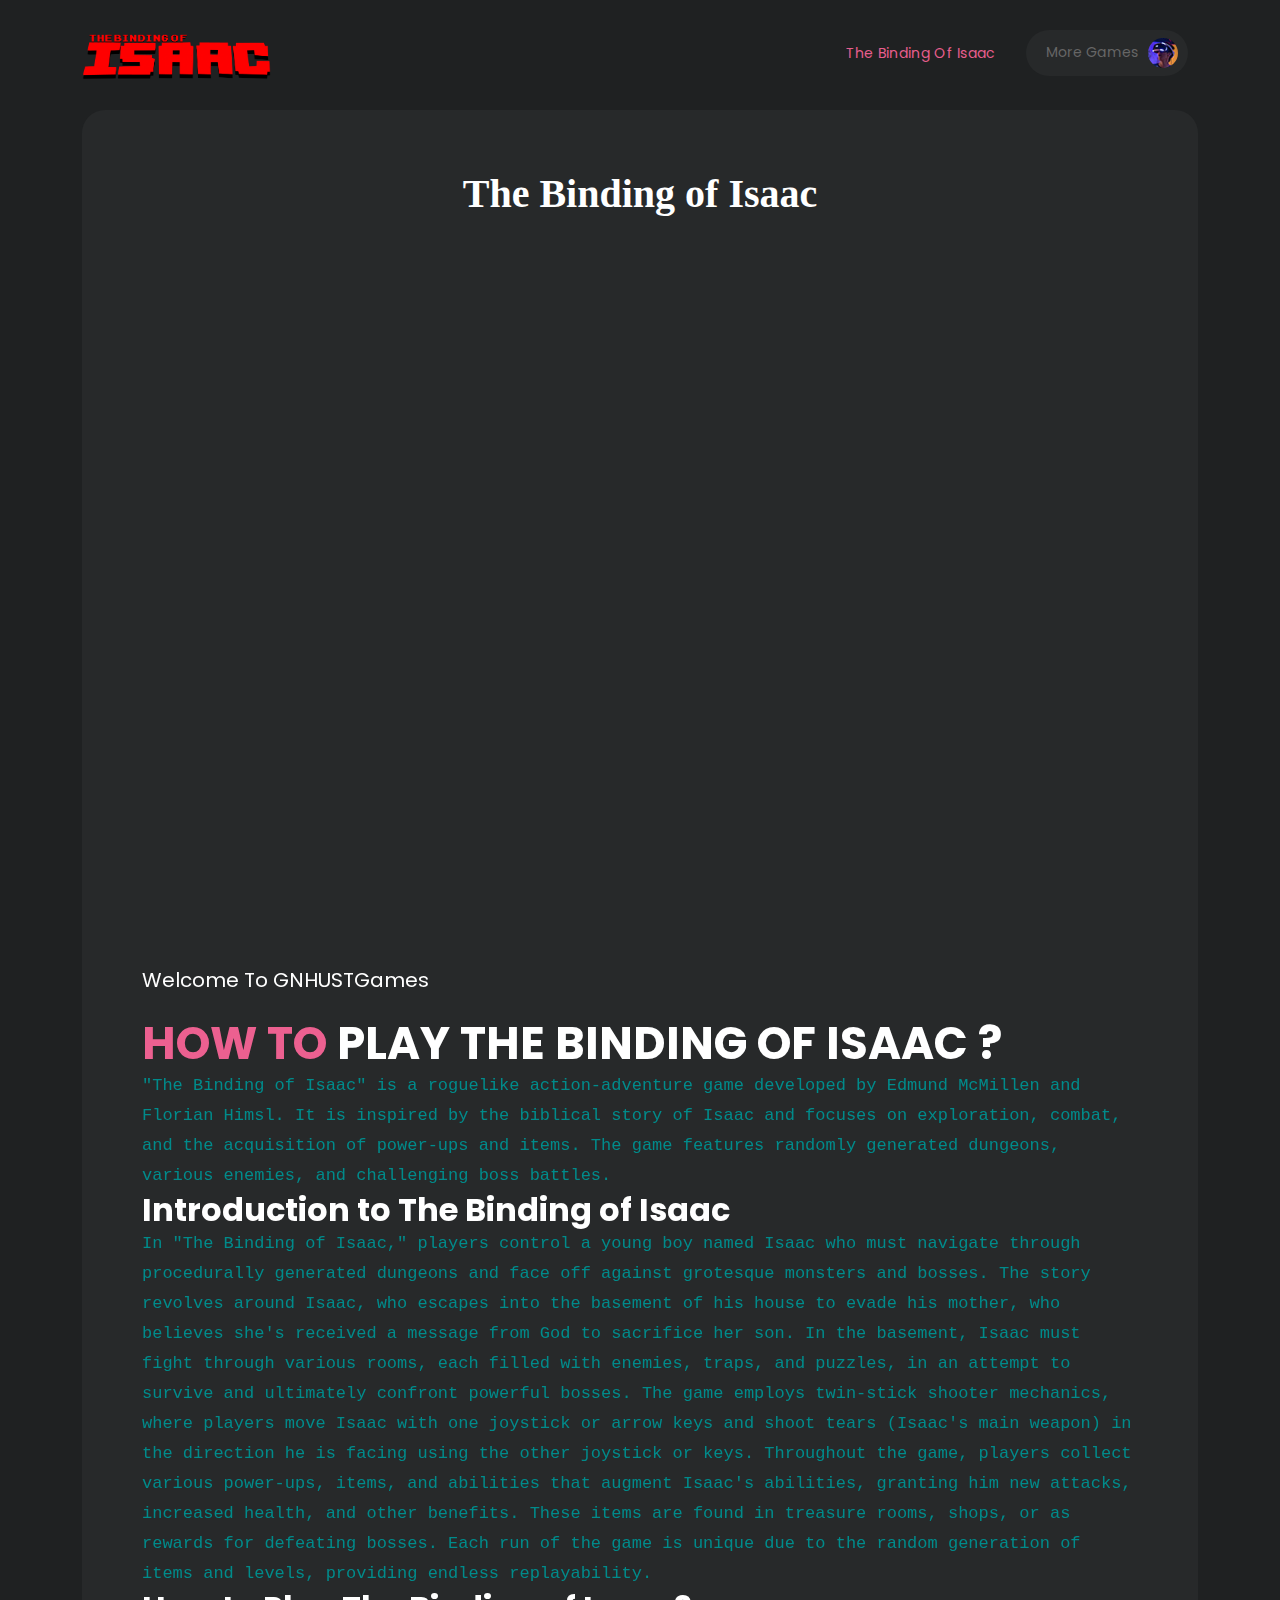
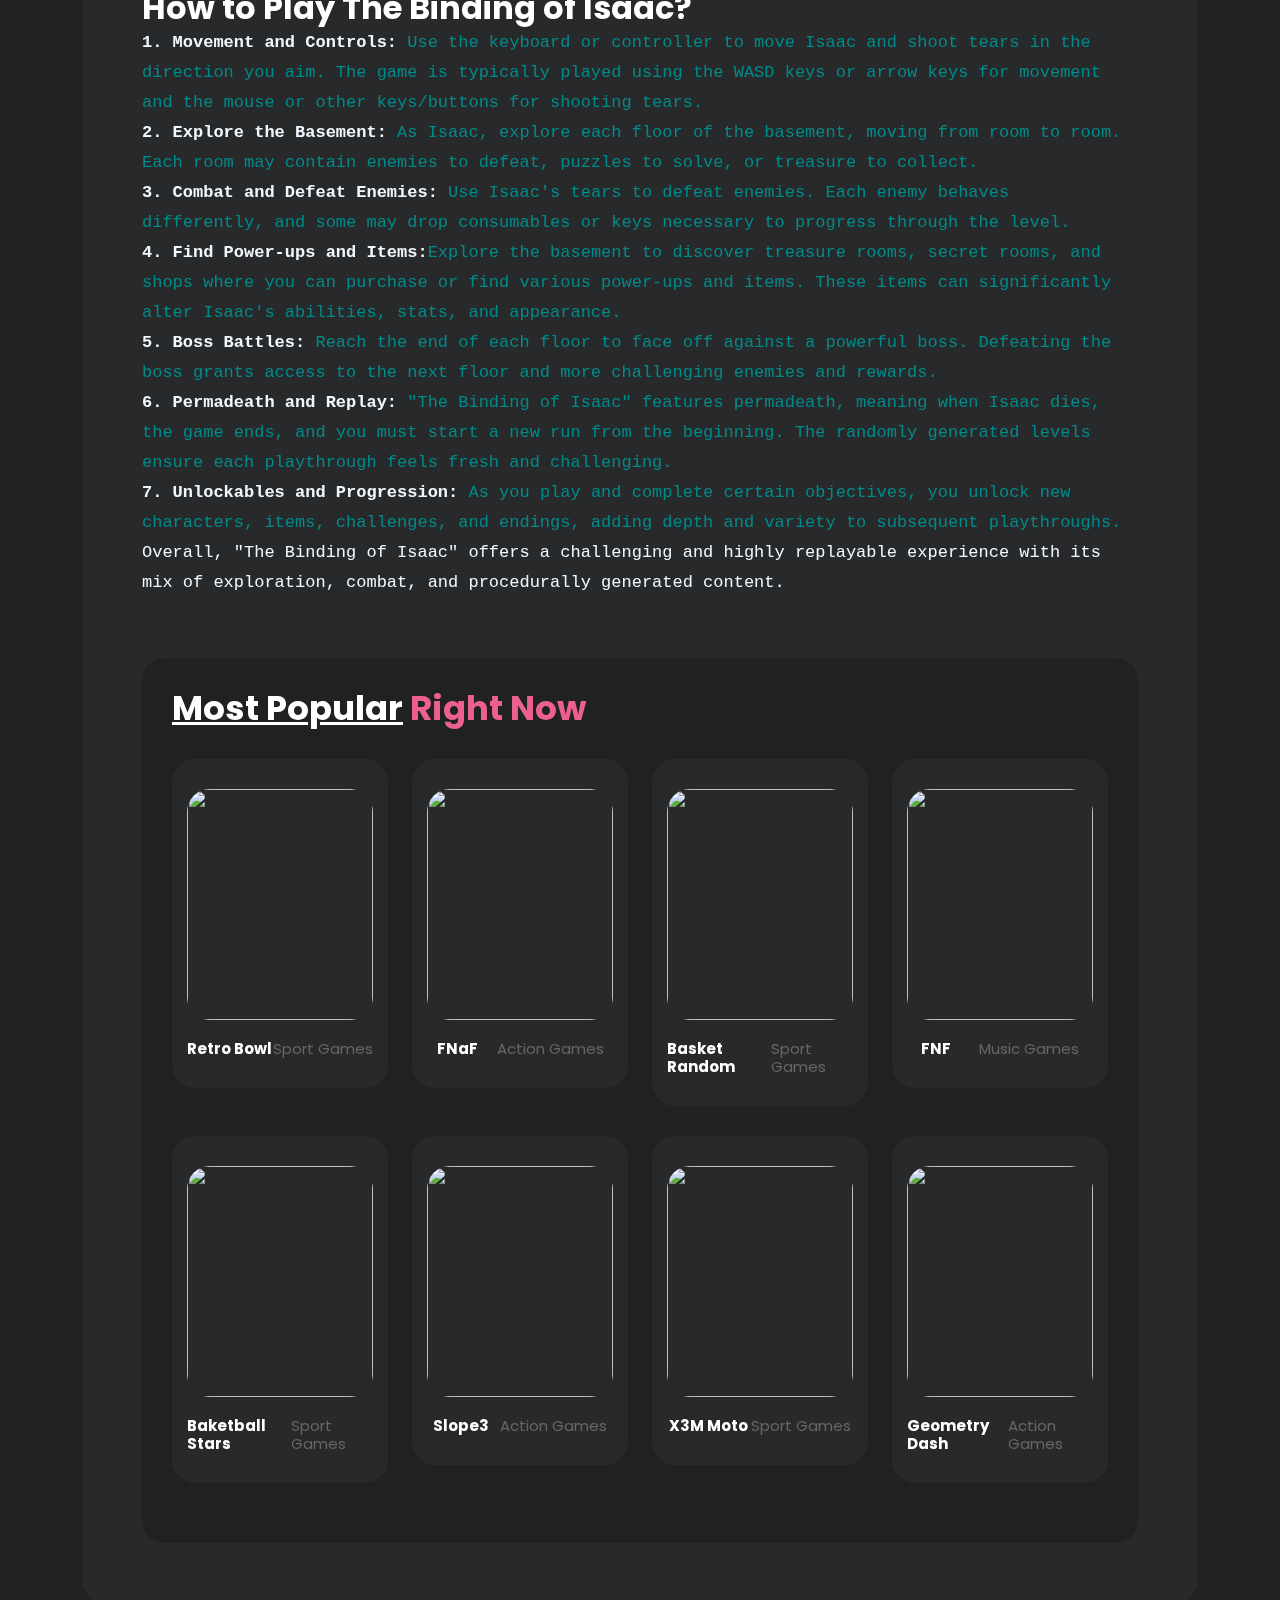
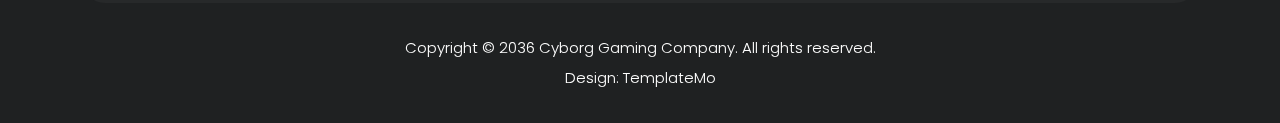
==== index.html @ d3f5cc1e "ok" ====
<!DOCTYPE html>
<html lang="en">

<head>

    <meta charset="utf-8">
    <meta name="viewport" content="width=device-width, initial-scale=1, shrink-to-fit=no">

    <link href="https://fonts.googleapis.com/css2?family=Poppins:wght@100;200;300;400;500;600;700;800;900&display=swap" rel="stylesheet">

    <title>Cyborg - Awesome HTML5 Template</title>

    <!-- Bootstrap core CSS -->
    <link href="vendor/bootstrap/css/bootstrap.min.css" rel="stylesheet">


    <!-- Additional CSS Files -->
    <link rel="stylesheet" href="assets/css/fontawesome.css">
    <link rel="stylesheet" href="assets/css/templatemo-cyborg-gaming.css">
    <link rel="stylesheet" href="assets/css/owl.css">
    <link rel="stylesheet" href="assets/css/animate.css">
    <link rel="stylesheet" href="https://unpkg.com/swiper@7/swiper-bundle.min.css" />
    <!--

TemplateMo 579 Cyborg Gaming

https://templatemo.com/tm-579-cyborg-gaming

-->
</head>

<body>

    <!-- ***** Preloader Start ***** -->
    <div id="js-preloader" class="js-preloader">
        <div class="preloader-inner">
            <span class="dot"></span>
            <div class="dots">
                <span></span>
                <span></span>
                <span></span>
            </div>
        </div>
    </div>
    <!-- ***** Preloader End ***** -->

    <!-- ***** Header Area Start ***** -->
    <header class="header-area header-sticky">
        <div class="container">
            <div class="row">
                <div class="col-12">
                    <nav class="main-nav">
                        <!-- ***** Logo Start ***** -->
                        <a href="index.html" class="logo">
                            <img src="logo.png" alt="">
                        </a>
                        <!-- ***** Logo End ***** -->
                        <!-- ***** Search End ***** -->
                        <!-- <div class="search-input">
                            <form id="search" action="#">
                                <input type="text" placeholder="Type Something" id='searchText' name="searchKeyword" onkeypress="handle" />
                                <i class="fa fa-search"></i>
                            </form>
                        </div> -->
                        <!-- ***** Search End ***** -->
                        <!-- ***** Menu Start ***** -->
                        <ul class="nav">
                            <li><a href="index.html" class="active">The Binding of Isaac</a></li>
                            <!-- <li><a href="browse.html">Browse</a></li>
                            <li><a href="details.html">Details</a></li>
                            <li><a href="streams.html">Streams</a></li> -->
                            <li><a href="https://gnhustgames.github.io/">More Games <img src="assets/images/profile-header.jpg" alt=""></a></li>
                        </ul>
                        <a class='menu-trigger'>
                            <span>Menu</span>
                        </a>
                        <!-- ***** Menu End ***** -->
                    </nav>
                </div>
            </div>
        </div>
    </header>
    <!-- ***** Header Area End ***** -->

    <div class="container">
        <div class="row">
            <div class="col-lg-12">
                <div class="page-content">

                    <!-- ***** Banner Start ***** -->
                    <div class="main-banner">
                        <div class="row">
                            <div class="name-game">
                                <h1>The Binding of Isaac</h1>
                            </div>

                            <iframe src="https://gnhustgames.github.io/the-binding-of-isaac/" style="width: 100%; height: 730px" frameborder="0" id="frame-game"></iframe>
                            <!-- <div class="full-screen">
                                <p>Full Screen</p>
                                <i id="full-screen" class="fa-solid fa-expand"></i>
                            </div> -->

                            <div class="col-lg-12">
                                <div class="header-text">
                                    <h6>Welcome To GNHUSTGames</h6>
                                    <h4><em>How to</em> Play The Binding of Isaac ?</h4>
                                    <div class="infor-first">

                                        <p>
                                            "The Binding of Isaac" is a roguelike action-adventure game developed by Edmund McMillen and Florian Himsl. It is inspired by the biblical story of Isaac and focuses on exploration, combat, and the acquisition of power-ups and items. The game features
                                            randomly generated dungeons, various enemies, and challenging boss battles.</p>
                                    </div>
                                    <div class="description-game">
                                        <h2>Introduction to The Binding of Isaac
                                        </h2>
                                        <p>In "The Binding of Isaac," players control a young boy named Isaac who must navigate through procedurally generated dungeons and face off against grotesque monsters and bosses. The story revolves around Isaac, who
                                            escapes into the basement of his house to evade his mother, who believes she's received a message from God to sacrifice her son. In the basement, Isaac must fight through various rooms, each filled with enemies,
                                            traps, and puzzles, in an attempt to survive and ultimately confront powerful bosses. The game employs twin-stick shooter mechanics, where players move Isaac with one joystick or arrow keys and shoot tears (Isaac's
                                            main weapon) in the direction he is facing using the other joystick or keys. Throughout the game, players collect various power-ups, items, and abilities that augment Isaac's abilities, granting him new attacks,
                                            increased health, and other benefits. These items are found in treasure rooms, shops, or as rewards for defeating bosses. Each run of the game is unique due to the random generation of items and levels, providing
                                            endless replayability.
                                        </p>


                                    </div>
                                    <div class="howtoplay-game">
                                        <h2>How to Play The Binding of Isaac?</h2>
                                        <p>
                                            <span>1. Movement and Controls:</span> Use the keyboard or controller to move Isaac and shoot tears in the direction you aim. The game is typically played using the WASD keys or arrow keys for movement and the
                                            mouse or other keys/buttons for shooting tears.
                                        </p>
                                        <p> <span>2. Explore the Basement:</span> As Isaac, explore each floor of the basement, moving from room to room. Each room may contain enemies to defeat, puzzles to solve, or treasure to collect.</p>
                                        <p><span>3. Combat and Defeat Enemies:</span> Use Isaac's tears to defeat enemies. Each enemy behaves differently, and some may drop consumables or keys necessary to progress through the level.</p>
                                        <p><span>4. Find Power-ups and Items:</span>Explore the basement to discover treasure rooms, secret rooms, and shops where you can purchase or find various power-ups and items. These items can significantly alter Isaac's
                                            abilities, stats, and appearance.</p>
                                        <p><span>5. Boss Battles:</span> Reach the end of each floor to face off against a powerful boss. Defeating the boss grants access to the next floor and more challenging enemies and rewards.</p>
                                        <p><span>6. Permadeath and Replay:</span> "The Binding of Isaac" features permadeath, meaning when Isaac dies, the game ends, and you must start a new run from the beginning. The randomly generated levels ensure each
                                            playthrough feels fresh and challenging.</p>
                                        <p><span>7. Unlockables
                                          and Progression:</span> As you play and complete certain objectives, you unlock new characters, items, challenges, and endings, adding depth and variety to subsequent playthroughs.</p>

                                        <p style="color: aliceblue;">Overall, "The Binding of Isaac" offers a challenging and highly replayable experience with its mix of exploration, combat, and procedurally generated content.</p>

                                    </div>
                                </div>
                            </div>
                        </div>
                    </div>
                    <!-- ***** Banner End ***** -->

                    <!-- ***** Most Popular Start ***** -->
                    <div class="most-popular">
                        <div class="row">
                            <div class="col-lg-12">
                                <div class="heading-section">
                                    <h4><em>Most Popular</em> Right Now</h4>
                                </div>
                                <div class="row">
                                    <div class="col-lg-3 col-sm-6">
                                        <div class="item">
                                            <a href="https://gnhustgames.github.io/retrobowl/"> <img src="https://gnhustgames.github.io/assets/imageGame/retrobowl.avif" alt=""></a>

                                            <h4>Retro Bowl<br><span>Sport Games</span></h4>

                                        </div>
                                    </div>
                                    <div class="col-lg-3 col-sm-6">
                                        <div class="item">
                                            <a href="https://gnhustgames.github.io/fnaf/"> <img src="https://gnhustgames.github.io/assets/imageGame/fnaf.jpg" alt=""></a>

                                            <h4>FNaF<br><span>Action Games</span></h4>

                                        </div>
                                    </div>
                                    <div class="col-lg-3 col-sm-6">
                                        <div class="item">
                                            <a href="https://gnhustgames.github.io/basketrandom-online/"> <img src="https://gnhustgames.github.io/assets/imageGame/basket-random.jpg" alt=""></a>

                                            <h4>Basket Random<br><span>Sport Games</span></h4>

                                        </div>
                                    </div>
                                    <div class="col-lg-3 col-sm-6">
                                        <div class="item">
                                            <a href="https://gnhustgames.github.io/friday-night-funkin/"><img src="https://gnhustgames.github.io/assets/imageGame/fnf.png" alt=""></a>

                                            <h4>FNF<br><span>Music Games</span></h4>

                                        </div>
                                    </div>
                                    <div class="col-lg-3 col-sm-6">
                                        <div class="item">
                                            <a href="https://gnhustgames.github.io/basketballstars/"><img src="https://gnhustgames.github.io/assets/imageGame/basketball.avif" alt=""></a>

                                            <h4>Baketball Stars<br><span>Sport Games</span></h4>

                                        </div>
                                    </div>
                                    <div class="col-lg-3 col-sm-6">
                                        <div class="item">
                                            <a href="https://gnhustgames.github.io/slope3-online/"> <img src="https://gnhustgames.github.io/assets/imageGame/slope-3.png" alt=""></a>

                                            <h4>Slope3<br><span>Action Games</span></h4>

                                        </div>
                                    </div>

                                    <div class="col-lg-3 col-sm-6">
                                        <div class="item">
                                            <a href="https://gnhustgames.github.io/x3mmotor-online/">
                                                <img src="https://gnhustgames.github.io/assets/imageGame/x3mmotor.avif" alt="">
                                            </a>
                                            <h4>X3M Moto<br><span>Sport Games</span></h4>


                                        </div>
                                    </div>
                                    <div class="col-lg-3 col-sm-6">
                                        <div class="item">
                                            <a href="https://gnhustgames.github.io/geometrydash/"> <img src="https://gnhustgames.github.io/assets/imageGame/geometrydash.png" alt=""></a>

                                            <h4>Geometry Dash<br><span>Action Games</span></h4>

                                        </div>
                                    </div>
                                </div>
                            </div>
                        </div>
                    </div>
                    <!-- ***** Most Popular End ***** -->
                    <!-- ***** Gaming Library End ***** -->
                </div>
            </div>
        </div>
    </div>

    <footer>
        <div class="container">
            <div class="row">
                <div class="col-lg-12">
                    <p>Copyright © 2036 <a href="#">Cyborg Gaming</a> Company. All rights reserved.

                        <br>Design: <a href="https://templatemo.com" target="_blank" title="free CSS templates">TemplateMo</a></p>
                </div>
            </div>
        </div>
    </footer>


    <!-- Scripts -->
    <!-- Bootstrap core JavaScript -->
    <script src="vendor/jquery/jquery.min.js"></script>
    <script src="vendor/bootstrap/js/bootstrap.min.js"></script>

    <script src="assets/js/isotope.min.js"></script>
    <script src="assets/js/owl-carousel.js"></script>
    <script src="assets/js/tabs.js"></script>
    <script src="assets/js/popup.js"></script>
    <script src="assets/js/custom.js"></script>


</body>

</html>
---- assets/css/templatemo-cyborg-gaming.css ----
/*

TemplateMo 579 Cyborg Gaming

https://templatemo.com/tm-579-cyborg-gaming

*/
    /* ---------------------------------------------
Table of contents
------------------------------------------------
01. font & reset css
02. reset
03. global styles
04. header
05. banner
06. features
07. testimonials
08. contact
09. footer

--------------------------------------------- */
    /* 
---------------------------------------------
font & reset css
--------------------------------------------- 
*/
    
    @import url("https://fonts.googleapis.com/css2?family=Poppins:wght@100;200;300;400;500;600;700;800;900");
    /* 
---------------------------------------------
reset
--------------------------------------------- 
*/
    
    html,
    body,
    div,
    span,
    applet,
    object,
    iframe,
    h1,
    h2,
    h3,
    h4,
    h5,
    h6,
    p,
    blockquote,
    div pre,
    a,
    abbr,
    acronym,
    address,
    big,
    cite,
    code,
    del,
    dfn,
    em,
    font,
    img,
    ins,
    kbd,
    q,
    s,
    samp,
    small,
    strike,
    strong,
    sub,
    sup,
    tt,
    var,
    b,
    u,
    i,
    center,
    dl,
    dt,
    dd,
    ol,
    ul,
    li,
    figure,
    header,
    nav,
    section,
    article,
    aside,
    footer,
    figcaption {
        margin: 0;
        padding: 0;
        border: 0;
        outline: 0;
    }
    
    .clearfix:after {
        content: ".";
        display: block;
        clear: both;
        visibility: hidden;
        line-height: 0;
        height: 0;
    }
    
    .clearfix {
        display: inline-block;
    }
    
    html[xmlns] .clearfix {
        display: block;
    }
    
    * html .clearfix {
        height: 1%;
    }
    
    ul,
    li {
        padding: 0;
        margin: 0;
        list-style: none;
    }
    
    header,
    nav,
    section,
    article,
    aside,
    footer,
    hgroup {
        display: block;
    }
    
    * {
        box-sizing: border-box;
    }
    
    html,
    body {
        font-family: 'Poppins', sans-serif;
        font-weight: 400;
        background-color: #1e1e1e;
        font-size: 16px;
        -ms-text-size-adjust: 100%;
        -webkit-font-smoothing: antialiased;
        -moz-osx-font-smoothing: grayscale;
    }
    
    a {
        color: #CCC;
        text-decoration: none !important;
    }
    
    a:hover {
        color: #F99;
    }
    
    h1,
    h2,
    h3,
    h4,
    h5,
    h6 {
        margin-top: 0px;
        margin-bottom: 0px;
        color: #fff;
        font-weight: 700;
    }
    
    ul {
        margin-bottom: 0px;
    }
    
    p {
        font-size: 15px;
        line-height: 30px;
        color: #fff;
    }
    
    img {
        width: 100%;
        overflow: hidden;
    }
    /* 
---------------------------------------------
Global Styles
--------------------------------------------- 
*/
    
    html,
    body {
        background: #1f2122;
        font-family: 'Poppins', sans-serif;
    }
    
    body .page-content {
        margin-top: 110px;
        background-color: #27292a;
        padding: 60px;
        border-radius: 23px;
    }
    
    p {
        font-size: 15px;
        color: #666;
        line-height: 30px;
        margin-bottom: 0px;
    }
    
     ::selection {
        background: #e75e8d;
        color: #fff;
    }
    
     ::-moz-selection {
        background: #e75e8d;
        color: #fff;
    }
    
    .templatemo-item {
        max-width: 80px;
        border-radius: 23px;
    }
    
    .main-button a {
        font-size: 14px;
        color: #fff;
        background-color: #e75e8d;
        padding: 12px 30px;
        display: inline-block;
        border-radius: 25px;
        font-weight: 400;
        text-transform: capitalize;
        letter-spacing: 0.5px;
        transition: all .3s;
        position: relative;
        overflow: hidden;
    }
    
    .main-button a:hover {
        background-color: #fff;
        color: #e75e8d;
    }
    
    .main-border-button a {
        font-size: 14px;
        color: #ec6090;
        background-color: transparent;
        border: 1px solid #ec6090;
        padding: 12px 30px;
        display: inline-block;
        border-radius: 25px;
        font-weight: 400;
        text-transform: capitalize;
        letter-spacing: 0.5px;
        transition: all .3s;
        position: relative;
        overflow: hidden;
    }
    
    .main-border-button a:hover {
        border-color: #fff;
        background-color: #fff;
        color: #e75e8d;
    }
    
    .border-no-active a {
        border-color: #666;
        color: #666;
    }
    
    .border-no-active a:hover {
        border-color: #666;
        color: #666;
        background-color: transparent;
    }
    
    section {
        margin-top: 120px;
    }
    
    .heading-section h4 {
        color: #ec6090;
        font-size: 34px;
        text-decoration: none;
        margin-bottom: 30px;
    }
    
    .heading-section h4 em {
        color: #fff;
        font-style: normal;
        text-decoration: underline;
    }
    /* 
---------------------------------------------
Pre-loader Style
--------------------------------------------- 
*/
    
    .js-preloader {
        position: fixed;
        top: 0;
        left: 0;
        right: 0;
        bottom: 0;
        background-color: rgba(0, 0, 0, 0.99);
        display: -webkit-box;
        display: flex;
        -webkit-box-align: center;
        align-items: center;
        -webkit-box-pack: center;
        justify-content: center;
        opacity: 1;
        visibility: visible;
        z-index: 9999;
        -webkit-transition: opacity 0.25s ease;
        transition: opacity 0.25s ease;
    }
    
    .js-preloader.loaded {
        opacity: 0;
        visibility: hidden;
        pointer-events: none;
    }
    
    @-webkit-keyframes dot {
        50% {
            -webkit-transform: translateX(96px);
            transform: translateX(96px);
        }
    }
    
    @keyframes dot {
        50% {
            -webkit-transform: translateX(96px);
            transform: translateX(96px);
        }
    }
    
    @-webkit-keyframes dots {
        50% {
            -webkit-transform: translateX(-31px);
            transform: translateX(-31px);
        }
    }
    
    @keyframes dots {
        50% {
            -webkit-transform: translateX(-31px);
            transform: translateX(-31px);
        }
    }
    
    .preloader-inner {
        position: relative;
        width: 142px;
        height: 40px;
        background: transparent;
    }
    
    .preloader-inner .dot {
        position: absolute;
        width: 16px;
        height: 16px;
        top: 12px;
        left: 15px;
        background: #e75e8d;
        border-radius: 50%;
        -webkit-transform: translateX(0);
        transform: translateX(0);
        -webkit-animation: dot 2.8s infinite;
        animation: dot 2.8s infinite;
    }
    
    .preloader-inner .dots {
        -webkit-transform: translateX(0);
        transform: translateX(0);
        margin-top: 12px;
        margin-left: 31px;
        -webkit-animation: dots 2.8s infinite;
        animation: dots 2.8s infinite;
    }
    
    .preloader-inner .dots span {
        display: block;
        float: left;
        width: 16px;
        height: 16px;
        margin-left: 16px;
        background: #e75e8d;
        border-radius: 50%;
    }
    /* 
---------------------------------------------
Header Style
--------------------------------------------- 
*/
    
    .background-header {
        background-color: #fff !important;
        height: 70px!important;
        position: fixed!important;
        top: 0!important;
        left: 0;
        right: 0;
        box-shadow: 0px 0px 10px rgba(0, 0, 0, 0.15)!important;
        -webkit-transition: all .5s ease 0s;
        -moz-transition: all .5s ease 0s;
        -o-transition: all .5s ease 0s;
        transition: all .5s ease 0s;
        display: none;
    }
    
    .header-area {
        background-color: transparent;
        position: absolute;
        height: 70px;
        top: 15px;
        left: 0;
        right: 0;
        z-index: 100;
        -webkit-transition: all .5s ease 0s;
        -moz-transition: all .5s ease 0s;
        -o-transition: all .5s ease 0s;
        transition: all .5s ease 0s;
    }
    
    .header-area .main-nav {
        min-height: 80px;
        background: transparent;
        display: flex;
        padding: 15px 0px;
        border-radius: 50px;
    }
    
    .background-header .main-nav {
        padding: 0px;
        background-color: transparent;
    }
    
    .header-area .main-nav #search {
        position: relative;
    }
    
    .header-area .main-nav #search input {
        background-color: #27292a;
        height: 46px;
        border-radius: 23px;
        border: none;
        color: #666;
        font-size: 14px;
        padding: 0px 15px 0px 45px;
    }
    
    .header-area .main-nav #search i {
        position: absolute;
        color: #666;
        left: 20px;
        top: 16px;
        width: 18px;
        height: 18px;
        font-size: 16px;
    }
    
    .header-area .main-nav .logo {
        /* border-right: 1px solid #27292a; */
        flex-basis: 25%;
        margin-right: 5%;
        -webkit-transition: all 0.3s ease 0s;
        -moz-transition: all 0.3s ease 0s;
        -o-transition: all 0.3s ease 0s;
        transition: all 0.3s ease 0s;
    }
    
    .header-area .main-nav .logo img {
        width: 191px;
    }
    
    .background-header .main-nav .logo {
        margin-top: 8px;
    }
    
    .background-header .main-nav .logo img {
        width: 180px;
    }
    
    .header-area .main-nav .nav {
        display: inline-flex;
        flex-basis: 70%;
        justify-content: flex-end;
        vertical-align: middle;
        text-align: right;
        margin-top: 0px;
        margin-right: 0px;
        -webkit-transition: all 0.3s ease 0s;
        -moz-transition: all 0.3s ease 0s;
        -o-transition: all 0.3s ease 0s;
        transition: all 0.3s ease 0s;
        position: relative;
        z-index: 999;
    }
    
    .header-area .main-nav .nav li {
        padding-left: 10px;
        padding-right: 10px;
        display: inline-block;
    }
    
    .header-area .main-nav .nav li a {
        display: block;
        font-weight: 400;
        font-size: 14px;
        text-transform: capitalize;
        color: #666;
        -webkit-transition: all 0.3s ease 0s;
        -moz-transition: all 0.3s ease 0s;
        -o-transition: all 0.3s ease 0s;
        transition: all 0.3s ease 0s;
        border: transparent;
        padding: 13px 10px;
        border-radius: 18px;
        letter-spacing: .3px;
    }
    
    .header-area .main-nav .nav li:last-child a {
        background-color: #27292a;
        padding: 8px 10px 8px 20px;
        border-radius: 23px;
    }
    
    .header-area .main-nav .nav li:last-child a img {
        max-width: 30px;
        border-radius: 50%;
        margin-left: 5px;
    }
    
    .header-area .main-nav .nav li.has-sub ul.sub-menu li:last-child a:hover,
    .background-header .main-nav .nav li.has-sub ul.sub-menu li:last-child a:hover {
        padding-left: 25px !important;
    }
    
    .header-area .main-nav .nav li:hover a,
    .header-area .main-nav .nav li a.active {
        color: #e75e8d !important;
    }
    
    .header-area .main-nav .nav li:last-child:hover a,
    .header-area .main-nav .nav li:last-child a.active {
        color: #fff !important;
        background-color: #e75e8d !important;
    }
    
    .background-header .main-nav .nav li:hover a,
    .background-header .main-nav .nav li a.active {
        color: #fff;
        opacity: 1;
    }
    
    .header-area .main-nav .nav li.has-sub {
        position: relative;
        padding-right: 15px;
    }
    
    .header-area .main-nav .menu-trigger {
        cursor: pointer;
        display: block;
        position: absolute;
        top: 23px;
        width: 32px;
        height: 40px;
        text-indent: -9999em;
        z-index: 99;
        right: 20px;
        display: none;
    }
    
    .background-header .main-nav .menu-trigger {
        top: 17px;
    }
    
    .header-area .main-nav .menu-trigger span,
    .header-area .main-nav .menu-trigger span:before,
    .header-area .main-nav .menu-trigger span:after {
        -moz-transition: all 0.4s;
        -o-transition: all 0.4s;
        -webkit-transition: all 0.4s;
        transition: all 0.4s;
        background-color: #e75e8d;
        display: block;
        position: absolute;
        width: 30px;
        height: 2px;
        left: 0;
    }
    
    .background-header .main-nav .menu-trigger span,
    .background-header .main-nav .menu-trigger span:before,
    .background-header .main-nav .menu-trigger span:after {
        background-color: #e75e8d;
    }
    
    .header-area .main-nav .menu-trigger span:before,
    .header-area .main-nav .menu-trigger span:after {
        -moz-transition: all 0.4s;
        -o-transition: all 0.4s;
        -webkit-transition: all 0.4s;
        transition: all 0.4s;
        background-color: #e75e8d;
        display: block;
        position: absolute;
        width: 30px;
        height: 2px;
        left: 0;
        width: 75%;
    }
    
    .background-header .main-nav .menu-trigger span:before,
    .background-header .main-nav .menu-trigger span:after {
        background-color: #e75e8d;
    }
    
    .header-area .main-nav .menu-trigger span:before,
    .header-area .main-nav .menu-trigger span:after {
        content: "";
    }
    
    .header-area .main-nav .menu-trigger span {
        top: 16px;
    }
    
    .header-area .main-nav .menu-trigger span:before {
        -moz-transform-origin: 33% 100%;
        -ms-transform-origin: 33% 100%;
        -webkit-transform-origin: 33% 100%;
        transform-origin: 33% 100%;
        top: -10px;
        z-index: 10;
    }
    
    .header-area .main-nav .menu-trigger span:after {
        -moz-transform-origin: 33% 0;
        -ms-transform-origin: 33% 0;
        -webkit-transform-origin: 33% 0;
        transform-origin: 33% 0;
        top: 10px;
    }
    
    .header-area .main-nav .menu-trigger.active span,
    .header-area .main-nav .menu-trigger.active span:before,
    .header-area .main-nav .menu-trigger.active span:after {
        background-color: transparent;
        width: 100%;
    }
    
    .header-area .main-nav .menu-trigger.active span:before {
        -moz-transform: translateY(6px) translateX(1px) rotate(45deg);
        -ms-transform: translateY(6px) translateX(1px) rotate(45deg);
        -webkit-transform: translateY(6px) translateX(1px) rotate(45deg);
        transform: translateY(6px) translateX(1px) rotate(45deg);
        background-color: #e75e8d;
    }
    
    .background-header .main-nav .menu-trigger.active span:before {
        background-color: #e75e8d;
    }
    
    .header-area .main-nav .menu-trigger.active span:after {
        -moz-transform: translateY(-6px) translateX(1px) rotate(-45deg);
        -ms-transform: translateY(-6px) translateX(1px) rotate(-45deg);
        -webkit-transform: translateY(-6px) translateX(1px) rotate(-45deg);
        transform: translateY(-6px) translateX(1px) rotate(-45deg);
        background-color: #e75e8d;
    }
    
    .background-header .main-nav .menu-trigger.active span:after {
        background-color: #e75e8d;
    }
    
    .header-area.header-sticky {
        min-height: 70px;
    }
    
    .header-area.header-sticky .nav li a.active {
        color: #fff;
    }
    
    @media (max-width: 1200px) {
        .header-area .main-nav .nav li {
            padding-left: 10px;
            padding-right: 10px;
        }
        .header-area .main-nav:before {
            display: none;
        }
    }
    
    @media (max-width: 992px) {
        .header-area {
            top: 0;
        }
        .header-area .main-nav {
            background-color: transparent;
            border-radius: 0px;
        }
        .header-area .main-nav .nav {
            height: auto;
            flex-basis: 100%;
        }
        .header-area .main-nav .logo {
            position: absolute;
            left: 30px;
            top: 15px;
        }
        .background-header .main-nav .logo {
            top: 0px;
        }
        .background-header .main-nav .border-button {
            top: 0px !important;
        }
        .header-area .main-nav .border-button {
            position: absolute;
            top: 15px;
            right: 70px;
        }
        .header-area.header-sticky .nav li a:hover,
        .header-area.header-sticky .nav li a.active {
            color: #e75e8d!important;
            opacity: 1;
        }
        .header-area.header-sticky .nav li.search-icon a {
            width: 100%;
        }
        .header-area {
            background-color: #f7f7f7;
            padding: 0px 15px;
            height: 80px;
            box-shadow: none;
            text-align: center;
        }
        .header-area .container {
            padding: 0px;
        }
        .header-area .logo {
            margin-left: 0px;
        }
        .header-area .menu-trigger {
            display: block !important;
        }
        .header-area .main-nav {
            overflow: hidden;
        }
        .header-area .main-nav .nav {
            float: none;
            width: 100%;
            display: none;
            -webkit-transition: all 0s ease 0s;
            -moz-transition: all 0s ease 0s;
            -o-transition: all 0s ease 0s;
            transition: all 0s ease 0s;
            margin-left: 0px;
        }
        .header-area.header-sticky .nav {
            margin-top: 65px !important;
            text-align: center;
        }
        .background-header.header-sticky .nav {
            margin-top: 70px !important;
        }
        .header-area .main-nav .nav li:first-child {
            border-top: 1px solid #eee;
        }
        .header-area .main-nav .nav li {
            width: 100%;
            background: #fff;
            border-bottom: 1px solid #eee;
            padding-left: 0px !important;
            padding-right: 0px !important;
        }
        .header-area .main-nav .nav li a {
            height: 50px !important;
            line-height: 50px !important;
            padding: 0px !important;
            border: none !important;
            background: #fff !important;
            color: #1e1e1e !important;
        }
        .header-area .main-nav .nav li a:hover {
            background: #fff !important;
            color: #e75e8d!important;
        }
        .header-area .main-nav .nav li:last-child a img {
            display: none;
        }
        .header-area .main-nav .nav li:last-child a:hover {
            color: #ec6090 !important;
            background-color: transparent !important;
        }
        .header-area .main-nav .nav li.has-sub ul.sub-menu {
            position: relative;
            visibility: inherit;
            opacity: 1;
            z-index: 1;
            transform: translateY(0%);
            top: 0px;
            width: 100%;
            box-shadow: none;
            height: 0px;
            transition: all 0s;
        }
        .header-area .main-nav .nav li.submenu ul li a {
            font-size: 12px;
            font-weight: 400;
        }
        .header-area .main-nav .nav li.submenu ul li a:hover:before {
            width: 0px;
        }
        .header-area .main-nav .nav li.has-sub ul.sub-menu {
            height: auto;
        }
        .header-area .main-nav .nav li.has-sub:after {
            color: #3B566E;
            right: 30px;
            font-size: 14px;
            top: 15px;
        }
        .header-area .main-nav .nav li.submenu:hover ul,
        .header-area .main-nav .nav li.submenu:focus ul {
            height: 0px;
        }
    }
    /* 
---------------------------------------------
Banner Style
--------------------------------------------- 
*/
    
    .name-game {
        text-align: center;
        margin-bottom: 20px;
        font-family: cursive;
    }
    
    .full-screen {
        font-size: 30px;
        position: absolute;
        right: 0px;
        display: flex;
        justify-content: space-between;
        align-items: center;
        width: 137px;
    }
    
    s .full-screen i {
        color: aliceblue;
    }
    
    .main-banner {
        /* background-image: url(../images/banner-bg.jpg); */
        background-position: center center;
        background-size: cover;
        min-height: 380px;
        border-radius: 23px;
        /* padding: 80px 60px; */
    }
    
    .main-banner h6 {
        font-size: 20px;
        color: #fff;
        font-weight: 400;
        margin-bottom: 25px;
    }
    
    .main-banner h4 {
        font-size: 45px;
        text-transform: uppercase;
    }
    
    .main-banner h4 em {
        font-style: normal;
        color: #ec6090;
    }
    
    .infor-first p {
        font-size: 17px;
        color: darkcyan;
        line-height: 30px;
        margin-bottom: 0px;
        font-family: monospace;
    }
    
    .description-game p {
        font-size: 17px;
        color: darkcyan;
        line-height: 30px;
        margin-bottom: 0px;
        font-family: monospace;
    }
    
    .howtoplay-game span {
        font-weight: 700;
        color: aliceblue;
    }
    
    .howtoplay-game p {
        font-size: 17px;
        color: darkcyan;
        line-height: 30px;
        margin-bottom: 0px;
        font-family: monospace;
    }
    /* 
---------------------------------------------
Most Popular Style
--------------------------------------------- 
*/
    
    .most-popular {
        margin-top: 60px;
        padding: 30px;
        background-color: #1f2122;
        border-radius: 23px;
    }
    
    .most-popular .item {
        background-color: #27292a;
        padding: 30px 15px;
        border-radius: 23px;
        margin-bottom: 30px;
    }
    
    .most-popular .item .item {
        padding: 0px;
        border-radius: 0px;
        background-color: transparent;
        margin-bottom: 0px;
    }
    
    .most-popular .item img {
        border-radius: 23px;
        height: 231px;
    }
    
    .most-popular .item h4 {
        font-size: 15px;
        margin-top: 20px;
        margin-bottom: 0px;
        display: flex;
        justify-content: space-around;
        align-items: cente
    }
    
    .most-popular .item span {
        color: #666;
        display: block;
        font-weight: 400;
    }
    
    .most-popular .item ul {
        float: right;
        margin-top: 20px;
    }
    
    .most-popular .item ul li {
        text-align: right;
        color: #fff;
        font-size: 14px;
    }
    
    .most-popular .item ul li:first-child i {
        color: yellow;
    }
    
    .most-popular .item ul li:last-child i {
        color: #ec6090;
    }
    
    .most-popular .main-button {
        text-align: center;
        margin-bottom: -53px;
    }
    /* 
---------------------------------------------
Gaming Library Style
--------------------------------------------- 
*/
    
    .gaming-library {
        margin-top: 60px;
        padding: 30px;
        background-color: #1f2122;
        border-radius: 23px;
    }
    
    .gaming-library .item {
        border-bottom: 1px solid #27292a;
        margin-bottom: 20px;
        padding-bottom: 20px;
    }
    
    .gaming-library .last-item {
        margin-bottom: 30px;
    }
    
    .profile-library .last-item {
        border-bottom: none;
        padding-bottom: 0px;
        margin-bottom: 0px;
    }
    
    .gaming-library .item ul li {
        margin-top: 15px;
    }
    
    .gaming-library .item ul li img {
        margin-top: -30px;
    }
    
    .gaming-library .item ul li {
        display: inline-block;
        width: 17%;
    }
    
    .gaming-library .item ul li:first-child {
        width: 110px;
    }
    
    .gaming-library .item ul li:last-child {
        width: 15%;
        text-align: right;
    }
    
    .gaming-library .item ul li h4 {
        font-size: 15px;
        margin-bottom: 5px;
    }
    
    .gaming-library .item ul li span {
        color: #666;
        font-size: 14px;
    }
    
    .gaming-library .main-button {
        text-align: center;
        margin-bottom: -53px;
    }
    /* 
---------------------------------------------
Footer Style
--------------------------------------------- 
*/
    
    footer p {
        text-align: center;
        padding: 30px 0px;
        color: #fff;
        font-weight: 300;
    }
    
    footer p a {
        color: #fff;
        transition: all .3s;
    }
    
    footer p a:hover {
        color: #ec6090;
    }
    /* 
---------------------------------------------
Featured Games Style
--------------------------------------------- 
*/
    
    .featured-games {
        border-radius: 23px;
        background-color: #1f2122;
        padding: 30px;
    }
    
    .featured-games .item .thumb {
        position: relative;
        overflow: hidden;
    }
    
    .featured-games .item .thumb .hover-effect {
        position: absolute;
        bottom: -100px;
        text-align: center;
        width: 100%;
        opacity: 0;
        visibility: hidden;
        transition: all .4s;
    }
    
    .featured-games .item .thumb:hover .hover-effect {
        opacity: 1;
        visibility: visible;
        bottom: 15px;
    }
    
    .featured-games .item .thumb .hover-effect h6 {
        background-color: rgba(31, 33, 34, 0.95);
        display: inline-block;
        color: #ec6090;
        font-weight: 600;
        font-size: 14px;
        padding: 10px 20px;
        border-radius: 25px;
    }
    
    .featured-games .item img {
        border-radius: 23px;
    }
    
    .featured-games .item h4 {
        font-size: 15px;
        margin-top: 20px;
        margin-bottom: 0px;
        display: inline-block;
    }
    
    .featured-games .item span {
        color: #666;
        display: block;
        margin-top: 7px;
        font-weight: 400;
    }
    
    .featured-games .item ul {
        float: right;
        margin-top: 20px;
    }
    
    .featured-games .item ul li {
        text-align: right;
        color: #fff;
        font-size: 14px;
    }
    
    .featured-games .item ul li:first-child i {
        color: yellow;
    }
    
    .featured-games .item ul li:last-child i {
        color: #ec6090;
    }
    
    .featured-games .owl-nav {
        position: absolute;
        margin: 0 auto;
        top: -70px;
        right: 0;
    }
    
    .featured-games .owl-nav .owl-prev {
        margin-right: 2.5px;
    }
    
    .featured-games .owl-nav .owl-next {
        margin-left: 2.5px;
    }
    
    .featured-games .owl-nav .owl-prev span,
    .featured-games .owl-nav .owl-next span {
        font-size: 36px;
        display: inline-block;
        color: #666;
        opacity: 1;
        transition: all .3s;
    }
    
    .featured-games .owl-nav .owl-prev span:hover,
    .featured-games .owl-nav .owl-next span:hover {
        opacity: 1;
        color: #ec6090;
    }
    
    .top-downloaded {
        border-radius: 23px;
        background-color: #1f2122;
        padding: 30px;
        max-height: 567px;
        min-height: 567px;
    }
    
    .top-downloaded ul li {
        position: relative;
        display: inline-block;
        width: 100%;
    }
    
    .top-downloaded ul li img {
        float: left;
        margin-right: 15px;
    }
    
    .top-downloaded ul li h4 {
        font-size: 15px;
        padding-top: 7px;
    }
    
    .top-downloaded ul li h6 {
        font-size: 15px;
        color: #666;
        font-weight: 400;
        margin-top: 5px;
        margin-bottom: 5px;
    }
    
    .top-downloaded ul li span {
        color: #fff;
        font-size: 15px;
        margin-right: 10px;
    }
    
    .top-downloaded ul li .download i {
        position: absolute;
        right: 0;
        top: 50%;
        transform: translateY(-23px);
        width: 46px;
        height: 46px;
        text-align: center;
        line-height: 46px;
        color: #ec6090;
        background-color: #27292a;
        border-radius: 50%;
    }
    
    .top-downloaded ul li {
        border-bottom: 1px solid #27292a;
        margin-bottom: 28px;
        padding-bottom: 28px;
    }
    
    .top-downloaded .text-button {
        text-align: center;
    }
    
    .top-downloaded .text-button a {
        font-weight: 600;
        color: #ec6090;
        font-size: 15px;
    }
    /* 
---------------------------------------------
Start Stream Style
--------------------------------------------- 
*/
    
    .start-stream .heading-section {
        margin-top: 60px;
        text-align: center;
        margin-bottom: 60px;
    }
    
    .start-stream .item {
        padding: 30px;
        border: 1px solid #444;
        border-radius: 23px;
    }
    
    .start-stream .item h4 {
        font-size: 20px;
        margin-top: 20px;
        margin-bottom: 15px;
        font-weight: 600;
    }
    
    .start-stream .main-button {
        text-align: center;
        margin-top: 30px;
    }
    /* 
---------------------------------------------
Live Stream Style
--------------------------------------------- 
*/
    
    .live-stream {
        margin-top: 60px;
        border-radius: 23px;
        background-color: #1f2122;
        padding: 30px;
    }
    
    .live-stream .item {
        margin-bottom: 30px;
    }
    
    .live-stream .thumb {
        position: relative;
        overflow: hidden;
        margin-bottom: 20px;
    }
    
    .live-stream .thumb img {
        border-radius: 23px;
    }
    
    .live-stream .thumb:hover .hover-effect {
        opacity: 1;
        visibility: visible;
    }
    
    .live-stream .hover-effect {
        opacity: 0;
        visibility: hidden;
        transition: all .4s;
    }
    
    .live-stream .hover-effect .live a {
        position: absolute;
        background-color: rgba(236, 96, 144, 0.9);
        padding: 5px 10px;
        border-radius: 23px;
        color: #fff;
        font-size: 14px;
        right: 15px;
        top: 15px;
    }
    
    .live-stream .hover-effect ul {
        position: absolute;
        bottom: 20px;
        text-align: center;
        width: 100%;
    }
    
    .live-stream .hover-effect ul li {
        display: inline-block;
        margin: 0px 5px;
    }
    
    .live-stream .hover-effect ul li a {
        background-color: rgba(236, 96, 144, 0.9);
        padding: 5px 10px;
        border-radius: 23px;
        color: #fff;
        font-size: 14px;
    }
    
    .live-stream .avatar img {
        margin-right: 15px;
    }
    
    .live-stream span i {
        color: #fff;
        background-color: #ec6090;
        border-radius: 50%;
        font-size: 12px;
        width: 20px;
        height: 20px;
        display: inline-block;
        text-align: center;
        line-height: 20px;
        margin-right: 3px;
    }
    
    .live-stream span {
        font-size: 14px;
        color: #ec6090;
    }
    
    .live-stream .down-content h4 {
        margin-top: 8px;
        font-size: 20px;
        font-weight: 700;
        margin-left: 61px;
    }
    
    .live-stream .main-button {
        text-align: center;
        margin-bottom: -53px;
    }
    /* 
---------------------------------------------
Featured Banner Style
--------------------------------------------- 
*/
    
    .feature-banner .thumb {
        position: relative;
        max-height: 305px;
        overflow: hidden;
        border-radius: 23px;
        ;
    }
    
    .feature-banner .thumb a {
        position: absolute;
        left: 50%;
        top: 50%;
        transform: translate(-23px, -23px);
        width: 46px;
        height: 46px;
        background-color: #fff;
        border-radius: 50%;
        display: inline-block;
        text-align: center;
        line-height: 46px;
        color: #ec6090;
    }
    /* 
---------------------------------------------
Game Details Style
--------------------------------------------- 
*/
    
    .game-details h2 {
        font-size: 45px;
        text-transform: uppercase;
        text-align: center;
        margin: 60px 0px;
    }
    
    .game-details .content {
        border-radius: 23px;
        padding: 30px;
        background-color: #1f2122;
    }
    
    .game-details .content .left-info {
        background-color: #27292a;
        border-radius: 23px;
        padding: 30px;
        margin-bottom: 30px;
    }
    
    .game-details .content .left-info .left {
        float: left;
    }
    
    .game-details .content .left-info h4 {
        font-size: 15px;
        display: block;
    }
    
    .game-details .content .left-info span {
        color: #666;
        display: block;
        margin-top: 7px;
        font-weight: 400;
    }
    
    .game-details .content .left-info ul {
        text-align: right;
    }
    
    .game-details .content .left-info ul li {
        color: #fff;
        font-size: 14px;
        margin-bottom: 3px;
    }
    
    .game-details .content .left-info ul li:first-child i {
        color: yellow;
    }
    
    .game-details .content .left-info ul li:last-child i {
        color: #ec6090;
    }
    
    .game-details .content .right-info {
        background-color: #27292a;
        border-radius: 23px;
        padding: 30px;
        margin-bottom: 30px;
    }
    
    .game-details .content .right-info ul li {
        display: inline-block;
        width: 23%;
        text-align: center;
        font-size: 14px;
        color: #fff;
    }
    
    .game-details .content .right-info ul li i {
        display: block;
        margin-bottom: 12px;
    }
    
    .game-details .content .right-info ul li:first-child i {
        color: yellow;
    }
    
    .game-details .content .right-info ul li i {
        color: #ec6090;
    }
    
    .game-details .main-border-button {
        margin-top: 35px;
    }
    
    .game-details .main-border-button a {
        text-align: center;
        width: 100%;
    }
    /* 
---------------------------------------------
Other Related Style
--------------------------------------------- 
*/
    
    .other-games {
        border-radius: 23px;
        padding: 30px 30px 0px 30px;
        background-color: #1f2122;
        margin-top: 60px;
    }
    
    .other-games .item {
        position: relative;
        border-bottom: 1px solid #27292a;
        padding-bottom: 52px;
        margin-bottom: 30px;
    }
    
    .other-games .item img {
        float: left;
        margin-right: 15px;
    }
    
    .other-games .item h4 {
        display: inline-block;
        font-size: 15px;
        margin-bottom: 5px;
        padding-top: 15px;
    }
    
    .other-games .item span {
        color: #666;
        font-size: 14px;
        display: block;
    }
    
    .other-games ul {
        position: absolute;
        right: 0;
        top: 15px;
    }
    
    .other-games ul li {
        color: #fff;
        font-size: 14px;
        margin-bottom: 3px;
    }
    
    .other-games ul li:first-child i {
        color: yellow;
    }
    
    .other-games ul li:last-child i {
        color: #ec6090;
    }
    /* 
---------------------------------------------
Top Streamers Style
--------------------------------------------- 
*/
    
    .top-streamers {
        border-radius: 23px;
        background-color: #1f2122;
        padding: 30px;
        max-height: 567px;
        min-height: 567px;
    }
    
    .top-streamers ul li {
        display: inline-block;
        width: 100%;
        border-bottom: 1px solid #353637;
        margin-bottom: 25px;
        padding-bottom: 25px;
    }
    
    .top-streamers ul li:last-child {
        border-bottom: none;
        padding-bottom: 0px;
        margin-bottom: 0px;
    }
    
    .top-streamers ul li span {
        float: left;
        font-size: 15px;
        color: #fff;
        font-weight: 700;
        padding-top: 12px;
        margin-right: 10px;
    }
    
    .top-streamers ul li h6 {
        display: inline;
        font-size: 14px;
        color: #ec6090;
        font-weight: 400;
    }
    
    .top-streamers ul li h6 i {
        color: #fff;
        background-color: #ec6090;
        border-radius: 50%;
        font-size: 12px;
        width: 20px;
        height: 20px;
        display: inline-block;
        text-align: center;
        line-height: 20px;
        margin-right: 3px;
    }
    
    .top-streamers ul li .main-button {
        float: right;
    }
    
    .top-streamers ul li .main-button a {
        padding: 8px 20px;
    }
    /* 
---------------------------------------------
Profile Style
--------------------------------------------- 
*/
    
    .main-profile {
        border-radius: 23px;
        padding: 30px;
        background-color: #1f2122;
    }
    
    .main-profile .main-info span {
        font-size: 14px;
        color: #fff;
        background-color: #e75e8d;
        padding: 8px 20px;
        display: inline-block;
        border-radius: 25px;
        font-weight: 400;
        text-transform: capitalize;
        letter-spacing: 0.5px;
        margin-bottom: 15px;
    }
    
    .main-profile .main-info h4 {
        margin-bottom: 20px;
    }
    
    .main-profile .main-info .main-border-button {
        margin-top: 25px;
    }
    
    .main-profile ul {
        border-radius: 23px;
        padding: 30px;
        background-color: #27292a;
    }
    
    .main-profile ul li {
        width: 100%;
        font-size: 14px;
        color: #666;
        margin-bottom: 20px;
        padding-bottom: 20px;
        border-bottom: 1px solid #666;
    }
    
    .main-profile ul li span {
        float: right;
        font-weight: 500;
        color: #ec6090;
    }
    
    .main-profile ul li:last-child {
        border-bottom: none;
        padding-bottom: 0;
        margin-bottom: 0;
    }
    
    .clips {
        margin-top: 30px;
        border-top: 2px solid #27292a;
    }
    
    .clips .heading-section {
        margin-top: 30px;
    }
    
    .clips .item {
        border-radius: 23px;
        padding: 30px 15px;
        background-color: #27292a;
        margin-bottom: 30px;
    }
    
    .clips .item .thumb {
        position: relative;
        margin-bottom: 15px;
    }
    
    .clips .item .thumb a {
        position: absolute;
        left: 50%;
        top: 50%;
        transform: translate(-23px, -23px);
        width: 46px;
        height: 46px;
        background-color: #fff;
        border-radius: 50%;
        display: inline-block;
        text-align: center;
        line-height: 46px;
        color: #ec6090;
    }
    
    .clips .item h4 {
        font-size: 15px;
        display: inline-block;
    }
    
    .clips .item span i {
        color: #ec6090;
    }
    
    .clips .item span {
        float: right;
        color: #fff;
        font-size: 14px;
    }
    
    .clips .main-button {
        margin-top: 10px;
        text-align: center;
    }
    /* 
---------------------------------------------
Responsive Style
--------------------------------------------- 
*/
    
    body {
        overflow-x: hidden;
    }
    
    @media (max-width: 767px) {
        body .page-content {
            padding: 0px 30px;
        }
        .main-banner {
            text-align: center;
        }
        .main-banner h4 {
            font-size: 35px;
        }
        .gaming-library .item ul li,
        .gaming-library .item ul li:first-child,
        .gaming-library .item ul li:last-child {
            width: 100% !important;
            text-align: center !important;
        }
        .gaming-library .item ul li {
            margin-top: 30px;
        }
        .top-downloaded ul li .download i {
            top: 20px;
            width: 30px;
            height: 30px;
            line-height: 30px;
        }
        .top-downloaded ul li img {
            margin-right: 10px;
        }
        .top-downloaded ul li span {
            font-size: 14px;
        }
        .top-streamers ul li .main-button {
            float: none;
            margin-top: 10px;
        }
        .top-streamers ul li .main-button a {
            width: 100%;
            text-align: center;
        }
        .top-streamers,
        .top-downloaded {
            max-height: 100%;
            min-height: 100%;
        }
        .most-popular .item .inner-item {
            margin-bottom: 20px;
        }
    }
    
    @media (max-width: 992px) {
        .background-header {
            display: inline-block;
        }
        .header-area .main-nav #search {
            display: none;
        }
        .heading-section h4 {
            font-size: 20px;
        }
        .gaming-library .item ul li {
            width: 48% !important;
        }
        .gaming-library .item ul li:last-child {
            text-align: left;
        }
        .featured-games {
            margin-bottom: 60px;
        }
        .start-stream .item {
            margin: 15px 0px;
        }
        .feature-banner .thumb {
            margin-top: 30px;
        }
        .main-profile .main-info {
            margin: 45px 0px;
        }
    }
    
    @media (max-width: 1200px) {
        .header-area .main-nav .nav li {
            padding-right: 5px;
            padding-left: 5px;
        }
        .header-area .main-nav .logo {
            margin-right: 30px;
            border-right: none;
        }
        .gaming-library .item ul li {
            width: 16%;
        }
    }
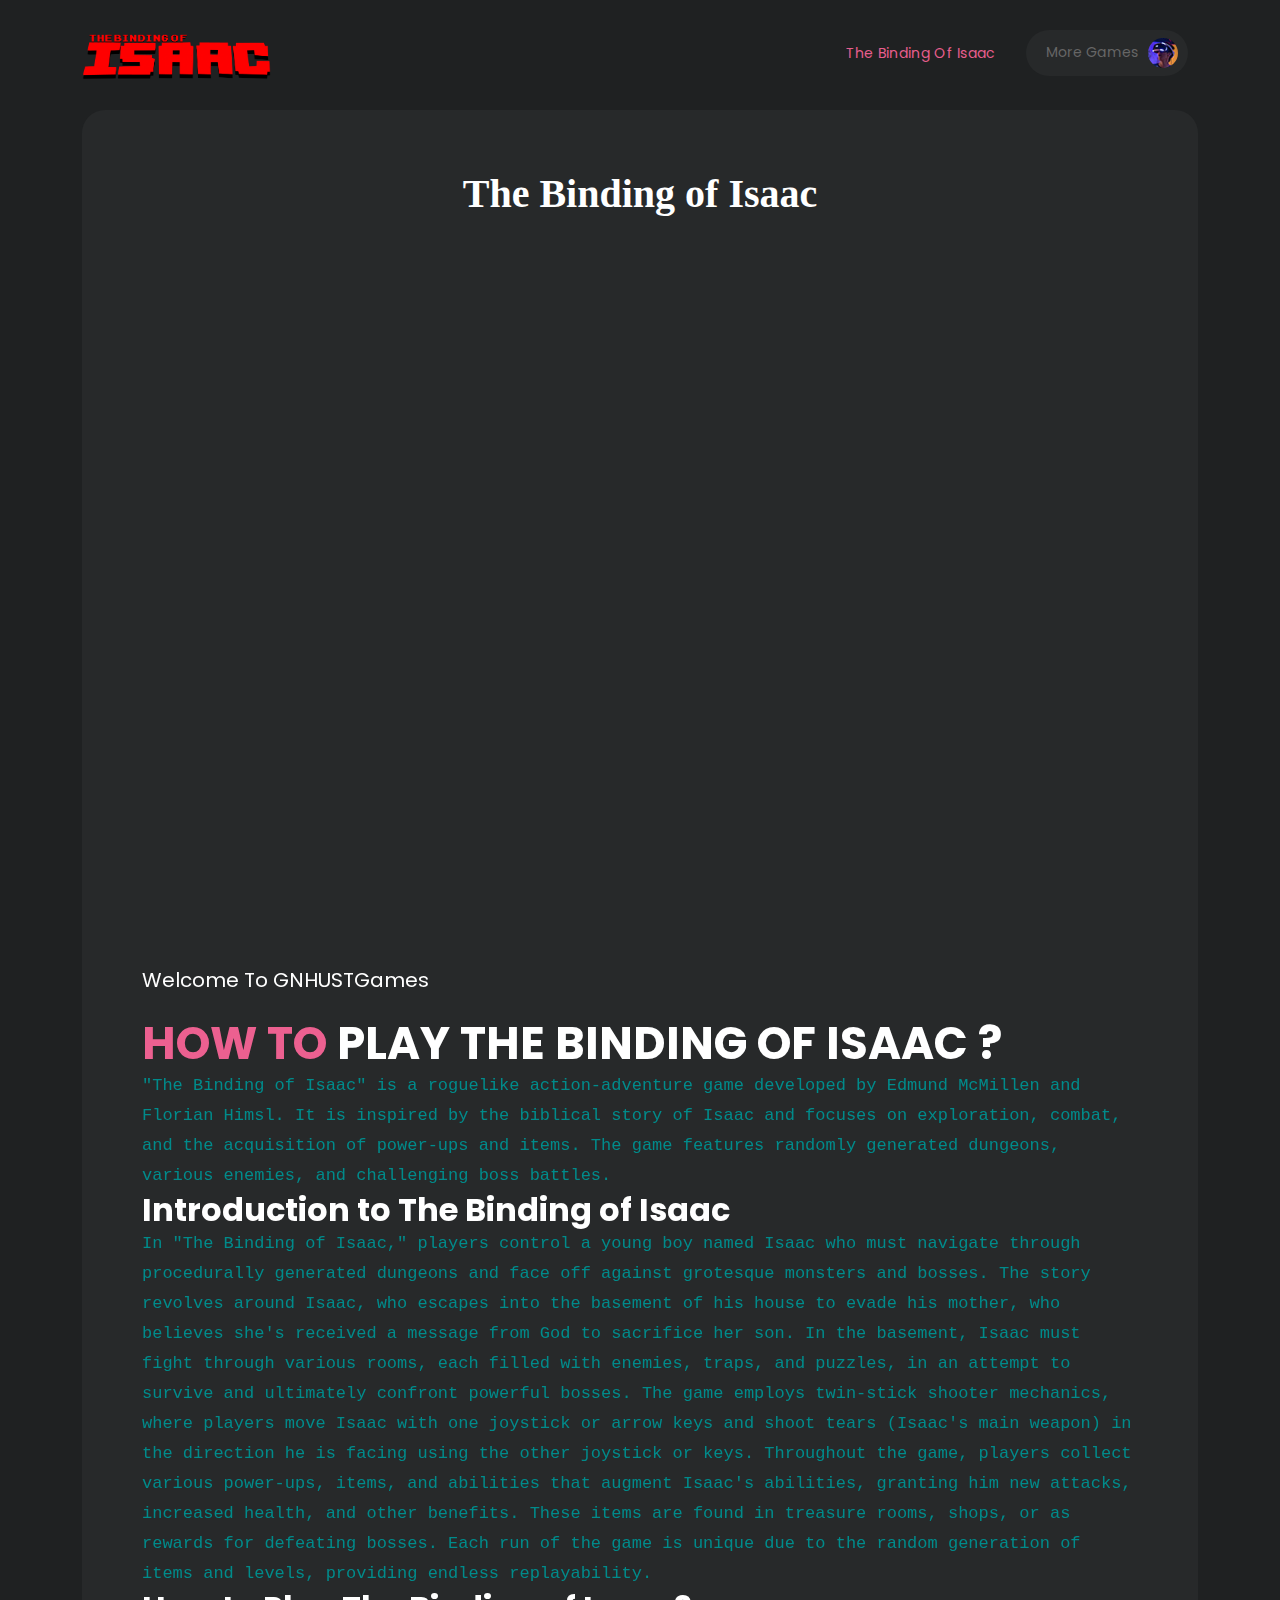
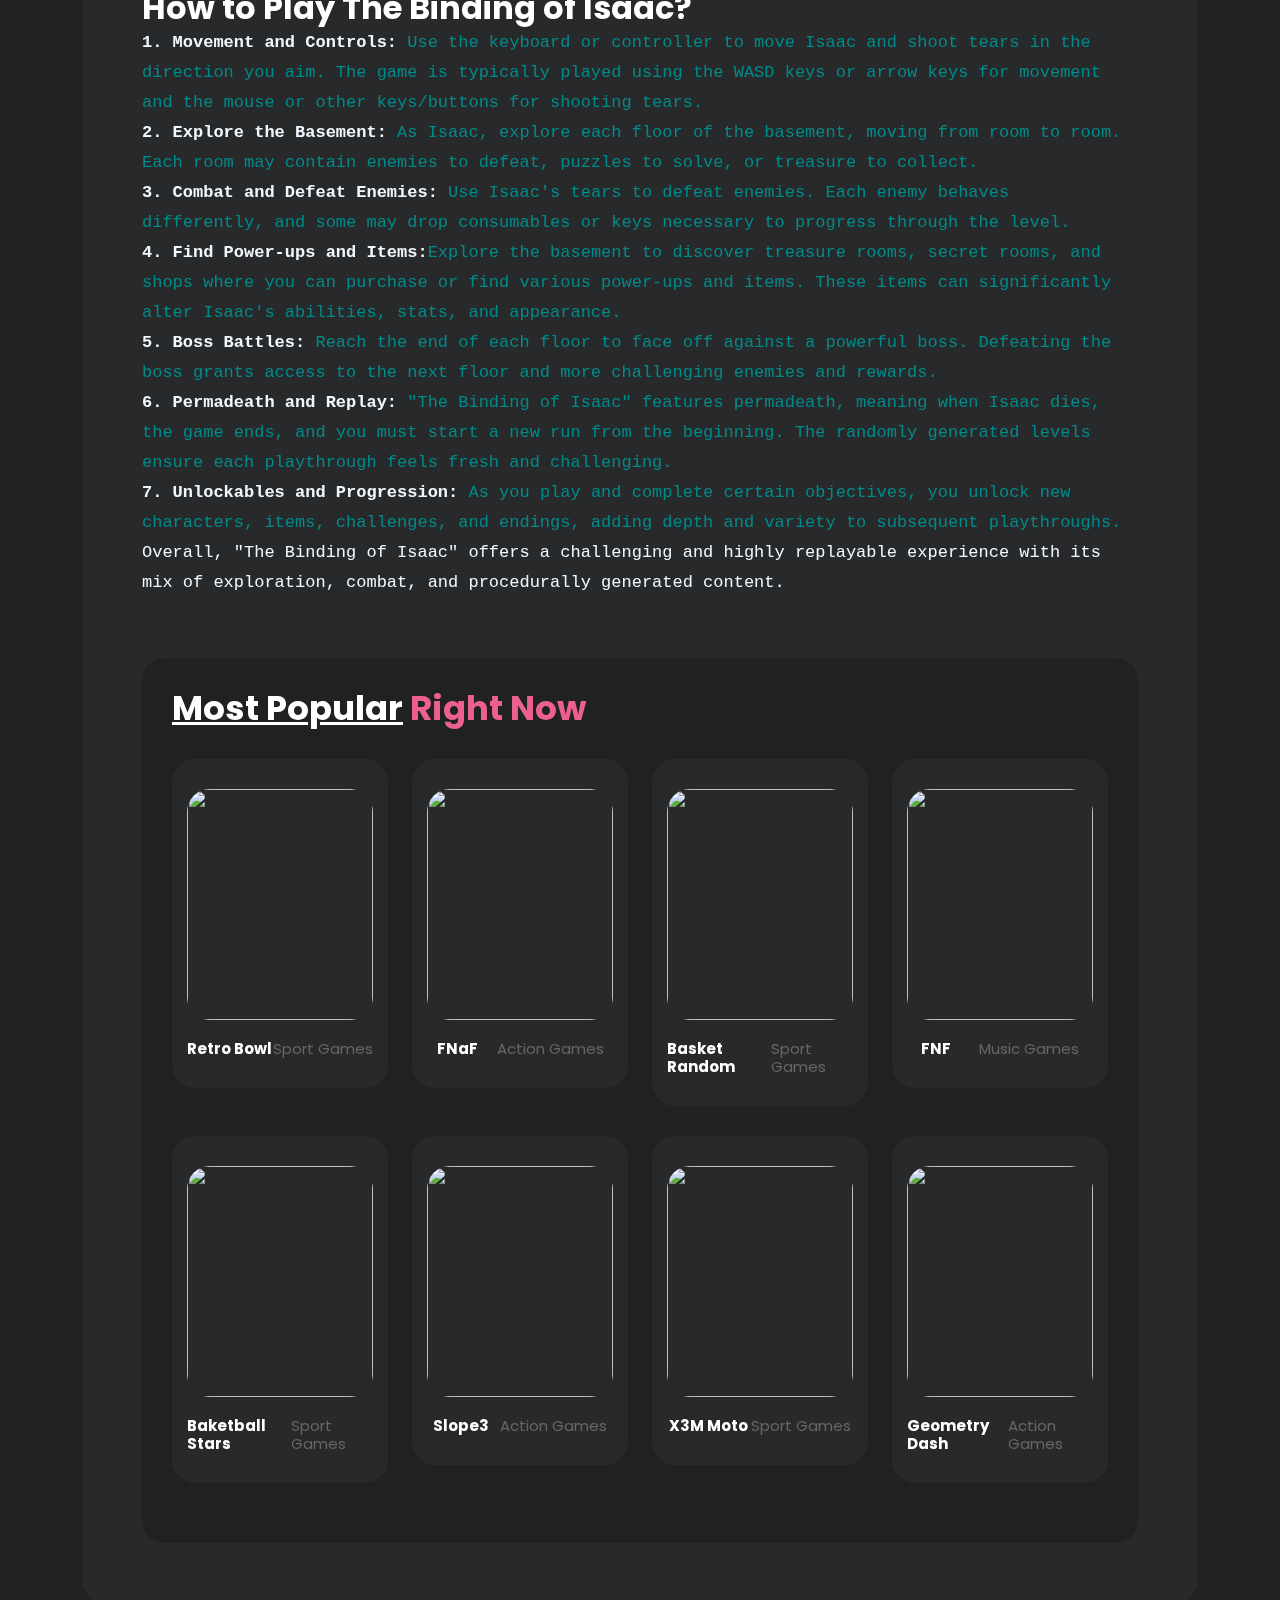
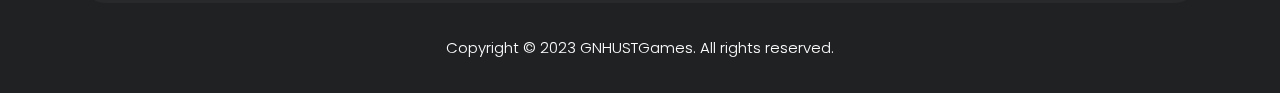
==== commit 76f510c9: "ok" ====
--- a/index.html
+++ b/index.html
@@ -5,15 +5,15 @@
 
     <meta charset="utf-8">
     <meta name="viewport" content="width=device-width, initial-scale=1, shrink-to-fit=no">
-
     <link href="https://fonts.googleapis.com/css2?family=Poppins:wght@100;200;300;400;500;600;700;800;900&display=swap" rel="stylesheet">
 
-    <title>Cyborg - Awesome HTML5 Template</title>
-
+    <title>The Binding of Isaac Unblocked</title>
+    <meta name="description" content="The Binding of Isaac Unblocked is a roguelike action-adventure game. It is inspired by the biblical story of Isaac and focuses on exploration, combat, and the acquisition of power-ups and items. The game features randomly generated dungeons, various enemies, and challenging boss battles.">
+    <meta name="og:description" content="The Binding of Isaac Unblocked is a roguelike action-adventure game. It is inspired by the biblical story of Isaac and focuses on exploration, combat, and the acquisition of power-ups and items. The game features randomly generated dungeons, various enemies, and challenging boss battles.">
+    <meta name="og:image" content="https://gnhustgames.github.io/assets/imageGame/the-binding-of-isaac.jpg">
     <!-- Bootstrap core CSS -->
     <link href="vendor/bootstrap/css/bootstrap.min.css" rel="stylesheet">
-
-
+    <link rel="icon" href="icon.jpg">
     <!-- Additional CSS Files -->
     <link rel="stylesheet" href="assets/css/fontawesome.css">
     <link rel="stylesheet" href="assets/css/templatemo-cyborg-gaming.css">
@@ -22,11 +22,6 @@
     <link rel="stylesheet" href="https://unpkg.com/swiper@7/swiper-bundle.min.css" />
     <!--
 
-TemplateMo 579 Cyborg Gaming
-
-https://templatemo.com/tm-579-cyborg-gaming
-
--->
 </head>
 
 <body>
@@ -238,9 +233,8 @@
         <div class="container">
             <div class="row">
                 <div class="col-lg-12">
-                    <p>Copyright © 2036 <a href="#">Cyborg Gaming</a> Company. All rights reserved.
-
-                        <br>Design: <a href="https://templatemo.com" target="_blank" title="free CSS templates">TemplateMo</a></p>
+                    <p>Copyright © 2023 <a href="https://gnhustgames.github.io/">GNHUSTGames</a>. All rights reserved.
+
                 </div>
             </div>
         </div>
@@ -259,6 +253,6 @@
     <script src="assets/js/custom.js"></script>
 
 
-</body>
+    </body>
 
 </html>